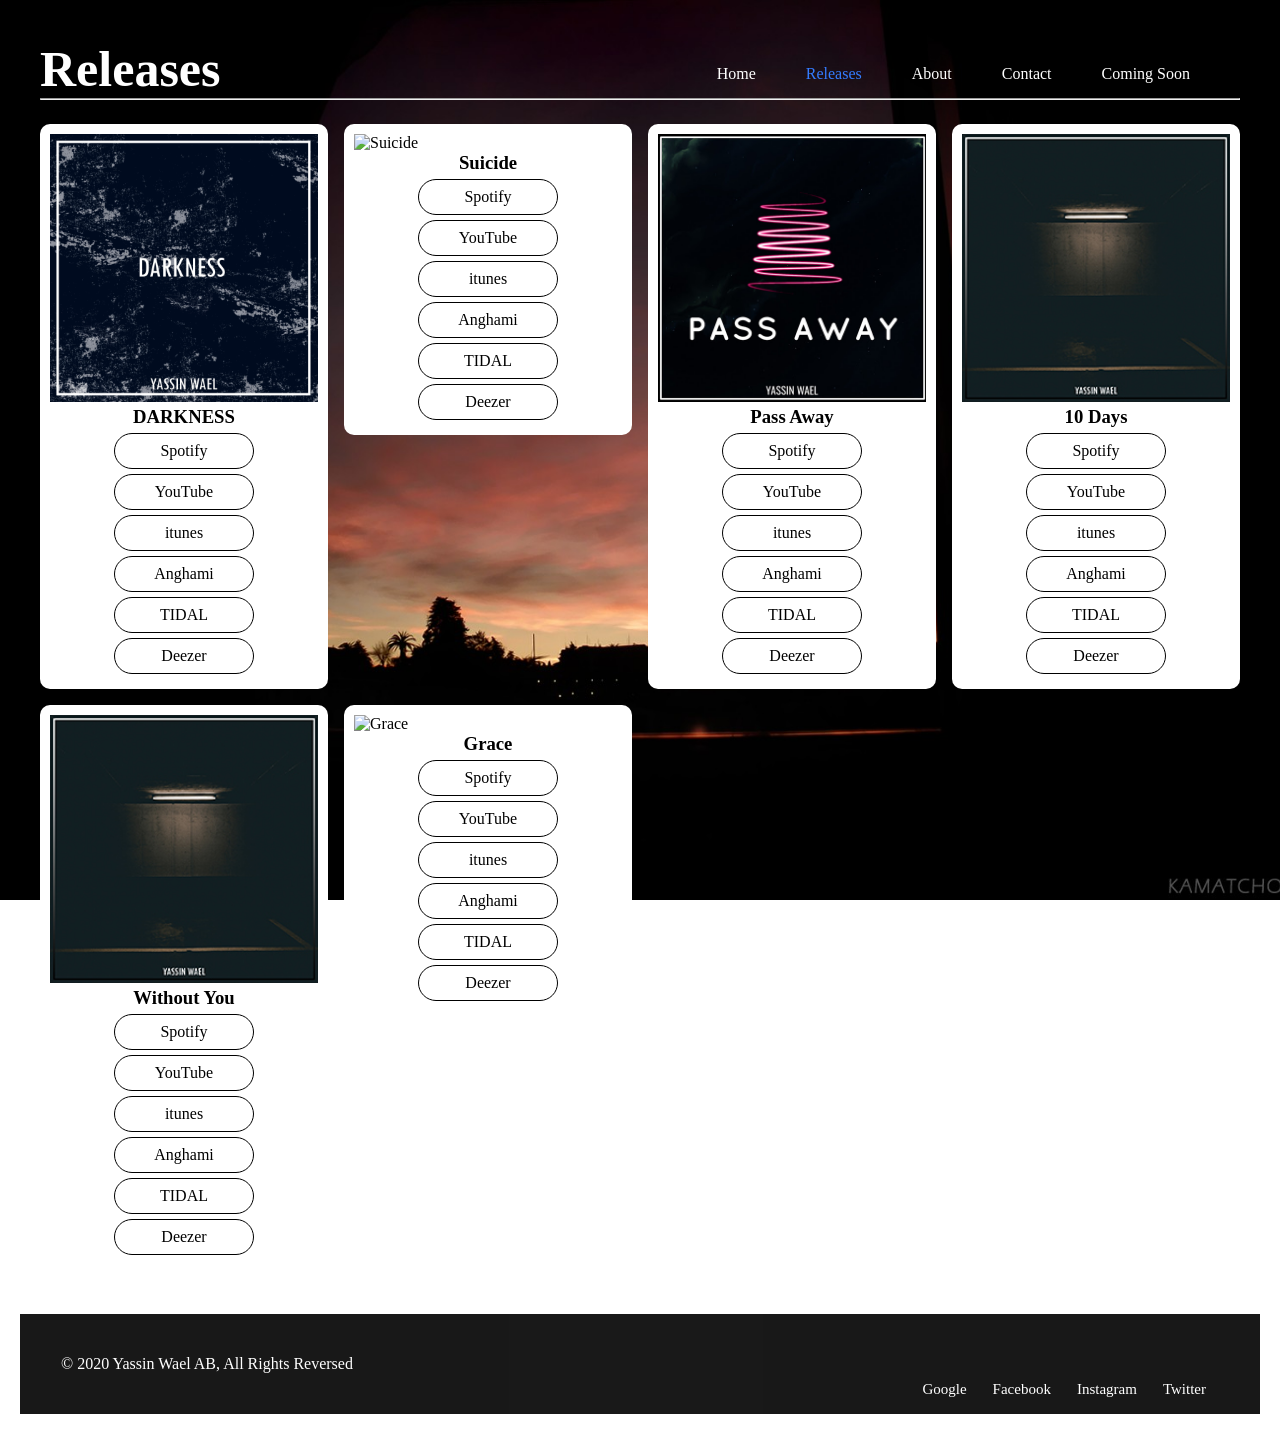
==== index.html @ bf099bb5 "rel" ====
<!DOCTYPE html>
<html>
<head>
    <title>Releases</title>
    <link rel="stylesheet" type="text/css" href="style.css">
    <meta name="viewport" content="width=device-width, initial-scale=1">
</head>
<body>
<section>
  <section>
        <ul class="nav" id="nav">
      <li><a href="file:///C:/Users/yasin/Desktop/web/Home/Home.html" target="_blank">Home</a></li>
      <li><a href="file:///C:/Users/yasin/Desktop/web/Releases/releases.html" class="active">Releases</a></li>
      <li><a href="file:///C:/Users/yasin/Desktop/web/About/index.html" target="_blank">About</a>
      <li><a href="file:///C:/Users/yasin/Desktop/web/Contact%20Me/main.html" target="_blank">Contact</a></li>
      <li><a href="file:///C:/Users/yasin/Desktop/web/Coming%20soon/coming.html" target="_blank">Coming Soon</a></li>
      </li>
        </ul>
        <!--<ul class="sic">
            <li><a href="#"><img src="instagram.png"></a></li>
            <li><a href="#"><img src="twitter.png"></a></li>
            <li><a href="#"><img src="facebook.png"></a></li>-->
<!-- MAIN (Center website) -->
<h1>Releases</h1>
<hr>

<!--<h2>Releases</h2>-->
<!--<p>Resize the browser window to see the responsive effect.</p>-->

<!-- Portfolio Gallery Grid -->

<div class="row">
  <div class="column">
    <div class="content">
      <img src="darkness.jpg" alt="DARKNESS" style="width:100%">
      <h3>DARKNESS</h3>
      <div class="button">
            <a href="https://open.spotify.com/track/6rN4hDj2SXh3wnqdSyrWXS?si=swgbrqcuTDaUuD0iSnEKYQ" class="btn" target="_blank">Spotify</a>
            <a href="https://www.youtube.com/watch?v=Axlp1eIbico" class="btn" target="_blank">YouTube</a>
            <a href="https://music.apple.com/eg/album/darkness-instrumental-version-single/1489588225" class="btn" target="_blank">itunes</a>
            <a href="https://play.anghami.com/song/65976978?bid=/hRgpghgWc7" class="btn" target="_blank">Anghami</a>
            <a href="https://tidal.com/browse/track/123924646" class="btn" target="_blank">TIDAL</a>
            <a href="https://www.deezer.com/album/120895952?utm_source=deezer&utm_content=album-120895952&utm_term=3600835262_1591804576&utm_medium=web" class="btn" target="_blank">Deezer</a>
        </div>
    </div>
  </div>
  <div class="column">
    <div class="content">
    <img src="Suicide.jpg" alt="Suicide" style="width:100%">
      <h3>Suicide</h3>
      <div class="button">
            <a href="https://open.spotify.com/track/7cDt5qMik7Ybhx43LAWLKV?si=bkhqcwqLRmmwLG5pRxdg-A" class="btn" target="_blank">Spotify</a>
            <a href="https://www.youtube.com/watch?v=T3havwFtU5U" class="btn" target="_blank">YouTube</a>
            <a href="https://music.apple.com/eg/album/suicide-instrumental-version/1491523194?i=1491523196" class="btn" target="_blank">itunes</a>
            <a href="https://play.anghami.com/song/66032918?bid=/oT5NwZ0Wc7" class="btn" target="_blank">Anghami</a>
            <a href="https://tidal.com/browse/track/125664739" class="btn" target="_blank">TIDAL</a>
            <a href="https://www.deezer.com/album/123048592?utm_source=deezer&utm_content=album-123048592&utm_term=3600835262_1591805483&utm_medium=web" class="btn" target="_blank">Deezer</a>
        </div>
    </div>
  </div>
  <div class="column">
    <div class="content">
    <img src="passaway.jpg" alt="Pass Away" style="width:100%">
      <h3>Pass Away</h3>
      <div class="button">
            <a href="https://open.spotify.com/track/4EjIS6NydI9fELwZKAJzdB?si=J0oqHdjLS7qblpXU5VHZNg" class="btn" target="_blank">Spotify</a>
            <a href="https://www.youtube.com/watch?v=Apv0TLnhNso" class="btn" target="_blank">YouTube</a>
            <a href="https://music.apple.com/eg/album/pass-away-single/1494879729" class="btn" target="_blank">itunes</a>
            <a href="https://play.anghami.com/song/67465421?bid=/xkoZNsqYc7" class="btn" target="_blank">Anghami</a>
            <a href="https://tidal.com/browse/track/127127353" class="btn" target="_blank">TIDAL</a>
            <a href="https://www.deezer.com/album/125120442?utm_source=deezer&utm_content=album-125120442&utm_term=3600835262_1591806662&utm_medium=web" class="btn" target="_blank">Deezer</a>
        </div>
    </div>
  </div>
    <div class="column">
    <div class="content">
    <img src="3.jpg" alt="10 Days" style="width:100%">
      <h3>10 Days</h3>
      <div class="button">
            <a href="https://open.spotify.com/track/6mzknMmlMNKa9rIkHfLoQK?si=O0tLfogdQqaffagFVcceqg" class="btn" target="_blank">Spotify</a>
            <a href="https://www.youtube.com/watch?v=w7p5iDtfDAQ" class="btn" target="_blank">YouTube</a>
            <a href="https://music.apple.com/eg/album/10-days/1495331543?i=1495331547" class="btn" target="_blank">itunes</a>
            <a href="https://play.anghami.com/song/69089543?bid=/AenWKXBYc7" class="btn" target="_blank">Anghami</a>
            <a href="https://tidal.com/browse/track/128574759" class="btn" target="_blank">TIDAL</a>
            <a href="https://www.deezer.com/track/855089242?utm_source=deezer&utm_content=track-855089242&utm_term=3600835262_1591806850&utm_medium=web" class="btn" target="_blank">Deezer</a>
        </div>
    </div>
  </div>

  <div class="column">
    <div class="content">
    <img src="4.jpg" alt="Mountains" style="width:100%">
      <h3>Without You</h3>
      <div class="button">
            <a href="https://open.spotify.com/track/6MzIMiMHTiDDvegiZmI1Xu?si=uirD7_g6TSqizuSeLznl_Q" class="btn" target="_blank">Spotify</a>
            <a href="https://www.youtube.com/watch?v=8DJoiak4XKU" class="btn" target="_blank">YouTube</a>
            <a href="https://music.apple.com/eg/album/without-you/1495331543?i=1495331886" class="btn" target="_blank">itunes</a>
            <a href="https://play.anghami.com/song/69089549?bid=/qsufLcWYc7" class="btn" target="_blank">Anghami</a>
            <a href="https://tidal.com/browse/track/128574760" class="btn" target="_blank">TIDAL</a>
            <a href="https://www.deezer.com/track/855089252?utm_source=deezer&utm_content=track-855089252&utm_term=3600835262_1591807103&utm_medium=web" class="btn" target="_blank">Deezer</a>
        </div>
    </div>
  </div>
    <div class="column">
    <div class="content">
    <img src="grace.png" alt="Grace" style="width:100%">
      <h3>Grace</h3>
      <div class="button">
            <a href="https://open.spotify.com/track/1921QTgeX6EZLTlubXJu4n?si=bVNMQ0BIRiiA-0p5FxhiUg" class="btn" target="_blank">Spotify</a>
            <a href="https://www.youtube.com/watch?v=zUnQvy3om80" class="btn" target="_blank">YouTube</a>
            <a href="https://music.apple.com/eg/album/grace-single/1501679351" class="btn" target="_blank">itunes</a>
            <a href="https://play.anghami.com/song/73446143?bid=/ZJ3wa2fZc7" class="btn" target="_blank">Anghami</a>
            <a href="https://tidal.com/browse/album/133457286" class="btn" target="_blank">TIDAL</a>
            <a href="https://www.deezer.com/album/134949842?utm_source=deezer&utm_content=album-134949842&utm_term=3600835262_1591807397&utm_medium=web" class="btn" target="_blank">Deezer</a>
        </div>
    </div>
  </div>
<!-- END GRID -->
</div>

<!--<div class="content">
  <img src="grace.png" alt="Bear" style="width:100%">
  <h3>Grace</h3>
  <div class="button">
            <a href="#" class="btn" target="_blank">Spotify</a>
            <a href="#" class="btn" target="_blank">YouTube</a>
            <a href="#" class="btn" target="_blank">itunes</a>
            <a href="#" class="btn" target="_blank">Anghami</a>
            <a href="#" class="btn" target="_blank">TIDAL</a>
            <a href="#" class="btn" target="_blank">Deezer</a>
        </div>
</div>

END MAIN 
</div>-->
    </section>
    <span class="menuicon" id="toggle" onclick="menuToggle()"></span>
    <script type="text/javascript">
        function menuToggle(){
            var nav = document.getElementById("nav");
            nav.classList.toggle('active')
            var toggle = document.getElementById("toggle");
            toggle.classList.toggle('active')
        } 
    </script>
</body>
    <div id="footer">
      <footer>© 2020 Yassin Wael AB, All Rights Reversed</footer>
    
    <ul class="footer">
      <li><a href="https://g.co/kgs/2XLnxb" target="_blank">Google</a></li>
      <li><a href="https://www.facebook.com/YassinWael.x/" target="_blank">Facebook</a></li>
      <li><a href="https://www.instagram.com/yassinwael.ae/" target="_blank">Instagram</a></li>
      <li><a href="https://twitter.com/YassinWaell" target="_blank">Twitter</a></li>
    </ul>
    </div>
</html>
---- style.css ----
* {
  margin: 0;
  padding: 0;
  font-family: century Gothic;
  text-decoration: none;
  box-sizing: border-box;
}

section 
{
  position: relative;
  widows: 100%;
  background-image: url(wallhaven.jpg);
  background-size: cover;
  background-attachment: fixed;
  background-repeat: no-repeat;
  background-position: center;
  padding: 20px;
}
.nav
{
    float: right;
  list-style-type: none;
  margin-top: 25px;
  margin-right: 25px;
}
.sic li
{
  list-style: none;
}
.sic li a 
{
  text-decoration: none;
  /*color: #999;
  margin-right: 30px;
  font-size: 0.9em;*/
}
/*.sic li a:hover
{
  color: #fff;
  transition: 0.3s ease;
}*/
.sic li a img 
{
  transform: scale(0.5);
  filter: invert(1);
}
.nav
{
  float: right;
  margin-top: 25px;
  margin-right: 25px;
  display: flex;
  animation: fade-in 0.5s ease-in forwards; 
  animation-delay: 0s;
  opacity: 0; 
}
.nav li
{
  list-style: none;
}
.nav li a 
{
  text-decoration: none;
  color: #fff;
  padding: 5px 20px;
  margin: 4px;
  text-align: center;
  border: 1px solid transparent;
  border-radius: 12px;
  transition: 0.6s ease;
}

.nav a:hover
{
  background-color: #fff;
  color: #000;
}
.nav .active a
{
  background-color: #fff;
  color: #000;
}

.nav li a.active,
.nav li a:hover
{
  transition: 0.3s ease;
}


@keyframes fade-in
{
  0%
  {
    opacity: 0;
  }
  100%
  {
    opacity: 1;
  }
}
@keyframes left-in
{
  0%
  {
    transform: translate(-200px);
    opacity: 0;
  }
  100%
  {
    transform: translate(0px);
    opacity: 1;
  }
}
@media (max-width: 991px)
{
  .menuicon
  {
    position: fixed;
    top: 40px;
    right: 40px;
    width: 30px;
    height: 30px;
    background: url(menu.png);
    filter: invert(1);
    background-size: 30px;
    cursor: pointer;
    background-repeat: no-repeat;
    z-index: 1000; 
  }
  .menuicon.active 
  {
    background: url(cls.png);
    filter: invert(1);
    background-size: 30px;
    cursor: pointer;
    background-repeat: no-repeat;
    z-index: 1000; 
  }

  .nav
  {
    position: fixed;
    top: 0;
    left: -100%;
    width: 100%;
    height: 100%;
    background: rgba(0.0.0.95);
    flex-direction: column;
    z-index: 11;
    border: none;
    padding: 50px;
  }
  .nav.active
  {
    left: 0;
  }
  .nav li 
  {
    margin: 10px 0;
  }
  section 
    {
      flex-direction: column-reverse;
      justify-content: center;
    }
    
    .sic
    {
      left: 20px;
      bottom: 8px;
    }
}.nav
{
    float: right;
  list-style-type: none;
  margin-top: 25px;
  margin-right: 25px;
}
.sic li
{
  list-style: none;
}
.sic li a 
{
  text-decoration: none;
  /*color: #999;
  margin-right: 30px;
  font-size: 0.9em;*/
}
/*.sic li a:hover
{
  color: #fff;
  transition: 0.3s ease;
}*/
.sic li a img 
{
  transform: scale(0.5);
  filter: invert(1);
}
.nav
{
  float: right;
  margin-top: 25px;
  margin-right: 25px;
  display: flex;
  animation: fade-in 0.5s ease-in forwards; 
  animation-delay: 0s;
  opacity: 0; 
}
.nav li
{
  list-style: none;
}
.nav li a 
{
  text-decoration: none;
  color: #fff;
  padding: 5px 20px;
  margin: 4px;
  text-align: center;
  border: 1px solid transparent;
  border-radius: 12px;
  transition: 0.6s ease;
}

.nav a:hover
{
  background-color: #fff;
  color: #000;
}
.nav .active a
{
  background-color: #fff;
  color: #000;
}

.nav li a.active,
.nav li a:hover
{
  transition: 0.3s ease;
}
.nav li a.active,
.nav li a:hover
{
  color: #347cff;
  transition: 0.3s ease;
}
#footer {
    background-color: black;
    /*background-image: url(wallhaven.jpg);*/
    padding: 40px;
    opacity: 90%;
    color: white;
    border: 1px solid transparent;
    text-align: left;
    margin: auto;
    user-select: none;
}
.footer
{
  float: right;
  display: flex;
  font-size: 15px;
  word-break: break-all;
}
.footer li 
{
  list-style: none;
  margin: 8px;
  color: white;
}
.footer li a
{
  list-style: none;
  margin: 5px;
  color: white;
}

}
@keyframes fade-in
{
  0%
  {
    opacity: 0;
  }
  100%
  {
    opacity: 1;
  }
}
@keyframes left-in
{
  0%
  {
    transform: translate(-200px);
    opacity: 0;
  }
  100%
  {
    transform: translate(0px);
    opacity: 1;
  }
}
@media (max-width: 991px)
{
  .menuicon
  {
    position: fixed;
    top: 40px;
    right: 40px;
    width: 30px;
    height: 30px;
    background: url(menu.png);
    filter: invert(1);
    background-size: 30px;
    cursor: pointer;
    background-repeat: no-repeat;
    z-index: 1000; 
  }
  .menuicon.active 
  {
    background: url(cls.png);
    filter: invert(1);
    background-size: 30px;
    cursor: pointer;
    background-repeat: no-repeat;
    z-index: 1000; 
  }

  .nav
  {
    position: fixed;
    top: 0;
    left: -100%;
    width: 100%;
    height: 100%;
    background: rgba(0.0.0.95);
    flex-direction: column;
    z-index: 11;
    border: none;
    padding: 50px;
  }
  .nav.active
  {
    left: 0;
  }
  .nav
  {
    margin-top: 0;
  }
  .nav li 
  {
    margin: 10px 0;
  }
  section 
    {
      flex-direction: column-reverse;
      justify-content: center;
    }
    
    .sic
    {
      left: 20px;
      bottom: 8px;
    }
    .footer li a {
    text-align: left;
    font-size: 10px;
    margin: 2px;
    }
}
/* Center website */
.main {
  max-width: 1000px;
  margin: auto;
}

h1 {
  font-size: 50px;
  word-break: break-all;
  color: white;
  user-select: none;
}
.button {
    /*position: absolute;*/
    width: 150px;
    margin: auto;
}
.btn
{
  border: 1px solid black;
  border-radius: 20px;
  padding: 8px 20px;
  color: black;
  text-decoration: none;
  transition: 0.4s ease;
  display: block;
  text-align: center;
  margin: 5px;
}
.btn:hover
{
  background-color: black;
  color: #fff;
}
h3{
  text-align: center;
}
.row {
  margin: 8px -16px;
}

/* Add padding BETWEEN each column */
.row,
.row > .column {
  padding: 8px;
}

/* Create four equal columns that floats next to each other */
.column {
  float: left;
  width: 25%;
}

/* Clear floats after rows */ 
.row:after {
  content: "";
  display: table;
  clear: both;
}

/* Content */
.content {
  background-color: white;
  padding: 10px;
  border-radius: 10px;
  user-select: none;
}

/* Responsive layout - makes a two column-layout instead of four columns */
@media screen and (max-width: 900px) {
  .column {
    width: 50%;
  }
  .menuicon
  {
    position: fixed;
    top: 40px;
    right: 40px;
    width: 30px;
    height: 30px;
    background: url(menu.png);
    filter: invert(1);
    background-size: 30px;
    cursor: pointer;
    background-repeat: no-repeat;
    z-index: 1000; 
  }
  .menuicon.active 
  {
    background: url(cls.png);
    filter: invert(1);
    background-size: 30px;
    cursor: pointer;
    background-repeat: no-repeat;
    z-index: 1000; 
  }
  
/* Responsive layout - makes the two columns stack on top of each other instead of next to each other */
@media screen and (max-width: 600px) {
  .column {
    width: 100%;
  }
}
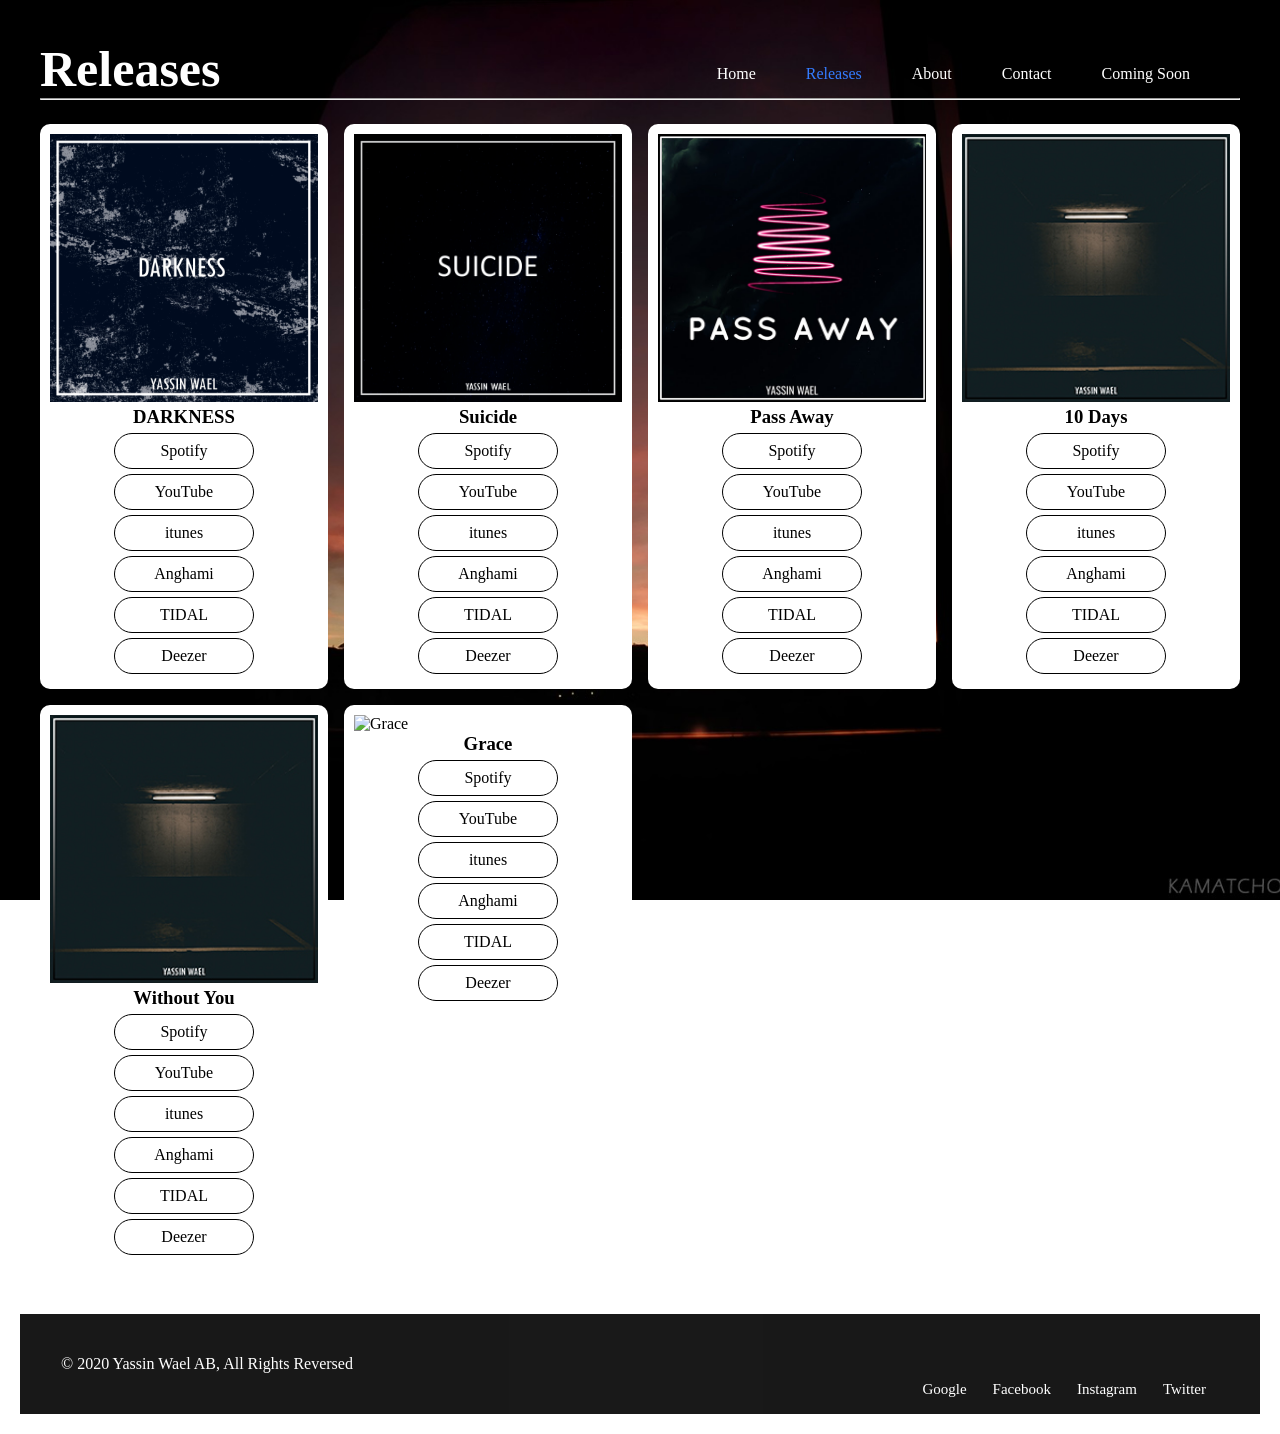
==== commit 2b4218e5: "Update index.html" ====
--- a/index.html
+++ b/index.html
@@ -46,7 +46,7 @@
   </div>
   <div class="column">
     <div class="content">
-    <img src="Suicide.jpg" alt="Suicide" style="width:100%">
+    <img src="suicide.png" alt="Suicide" style="width:100%">
       <h3>Suicide</h3>
       <div class="button">
             <a href="https://open.spotify.com/track/7cDt5qMik7Ybhx43LAWLKV?si=bkhqcwqLRmmwLG5pRxdg-A" class="btn" target="_blank">Spotify</a>
